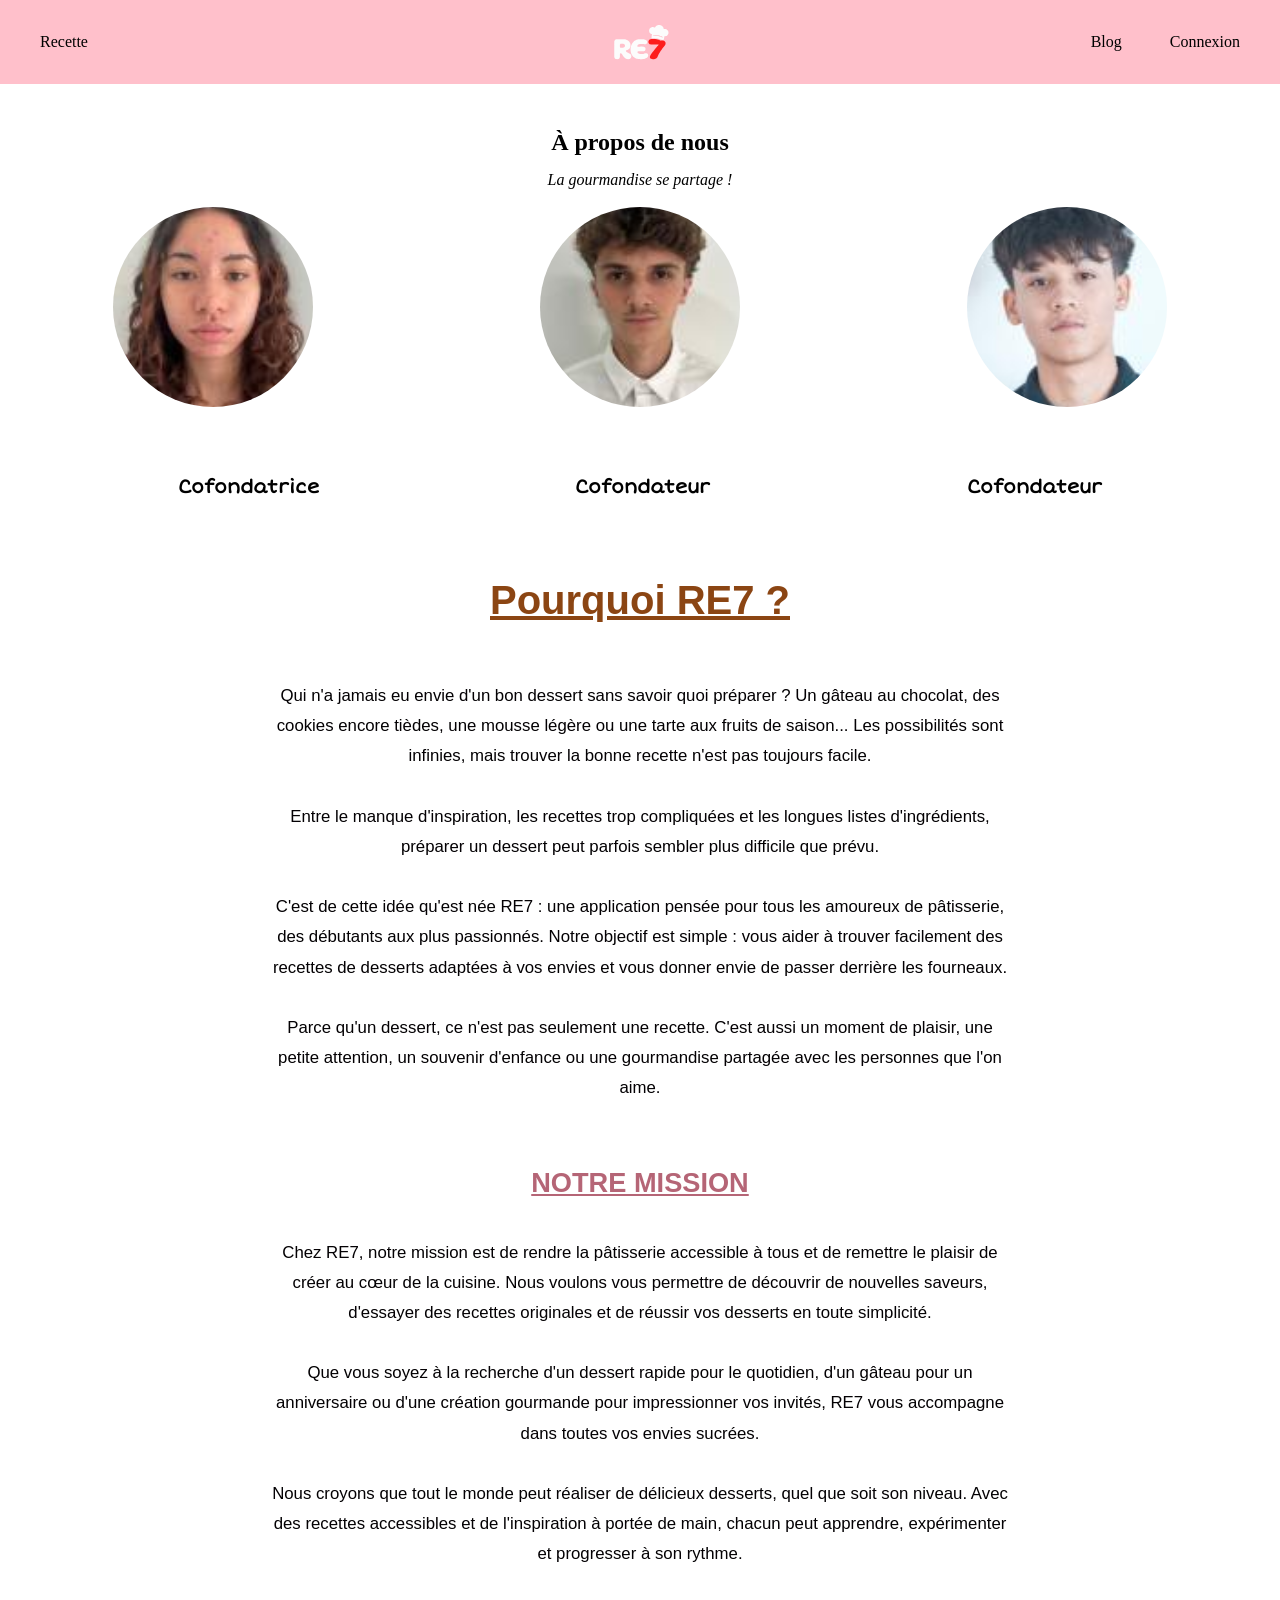
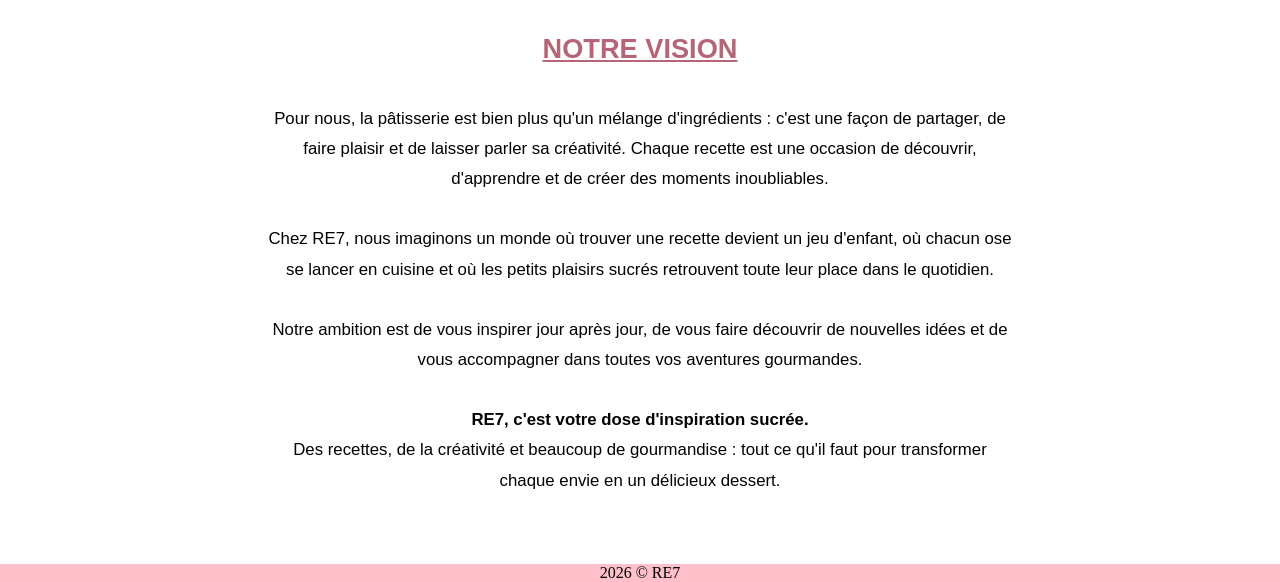
==== apropos.html @ 09f06c48 "bby" ====
<!doctype html>
<html lang="en">
  <head>
    <link rel="stylesheet" href="style.css" />
    <meta charset="UTF-8" />
    <meta name="viewport" content="width=device-width, initial-scale=1.0" />
    <title>Document</title>
  </head>
  <body>
    <header>
      <div class="header_contain">
        <nav class="header_gauche">
          <ul>
            <li><a href="index.html">Recette</a></li>
          </ul>
        </nav>

        <div class="header_image">
          <a href="index.html">
            <img src="assets/Logo_RE7_avec_toque_de_chef.svg" alt="logo re7" />
          </a>
        </div>

        <nav class="header_droite">
          <ul>
            <li><a href="#blog">Blog</a></li>
            <li><a href="#connexion">Connexion</a></li>
          </ul>
        </nav>
      </div>
    </header>
    <div class="padding">
       <h2><h2>À propos de nous</h2></h2>
        <div class="italique">
          <i>La gourmandise se partage !</i>
        </div>
    </div>
    <br />
    <div class="flexbox">
      <figure>
        <img
          src="assets/kenz.jpeg"
          style="
            width: 200px;
            height: 200px;
            border-radius: 50%;
            object-fit: cover;
          "
        />
      </figure>

      <figure>
        <img
          src="assets/Endrit.jpeg"
          style="
            width: 200px;
            height: 200px;
            border-radius: 50%;
            object-fit: cover;
          "
        />
      </figure>

      <figure>
        <img
          src="assets/maghla.jpeg"
          style="
            width: 200px;
            height: 200px;
            border-radius: 50%;
            object-fit: cover;
          "
        />
      </figure>
    </div>
    <div class="txt">
      <figure>
        <h3>Cofondatrice</h3>
      </figure>
      <figure>
        <h3>Cofondateur</h3>
      </figure>
      <figure>
        <h3>Cofondateur</h3>
      </figure>
    </div>
   
  <div class="notebook">

    
    <section class="mission">
          
              <h1><u>Pourquoi RE7 ?</u></h1>
      
          <p>
              Qui n'a jamais eu envie d'un bon dessert sans savoir quoi préparer ?
              Un gâteau au chocolat, des cookies encore tièdes, une mousse légère
              ou une tarte aux fruits de saison... Les possibilités sont infinies,
              mais trouver la bonne recette n'est pas toujours facile.
          </p>

          <p>
              Entre le manque d'inspiration, les recettes trop compliquées et
              les longues listes d'ingrédients, préparer un dessert peut parfois
              sembler plus difficile que prévu.
          </p>

          <p>
              C'est de cette idée qu'est née RE7 : une application pensée pour
              tous les amoureux de pâtisserie, des débutants aux plus passionnés.
              Notre objectif est simple : vous aider à trouver facilement
              des recettes de desserts adaptées à vos envies et vous donner
              envie de passer derrière les fourneaux.
          </p>

          <p>
              Parce qu'un dessert, ce n'est pas seulement une recette.
              C'est aussi un moment de plaisir, une petite attention, un souvenir
              d'enfance ou une gourmandise partagée avec les personnes que l'on aime.
          </p>

          <h2><u>NOTRE MISSION</u></h2>

          <p>
              Chez RE7, notre mission est de rendre la pâtisserie accessible
              à tous et de remettre le plaisir de créer au cœur de la cuisine.
              Nous voulons vous permettre de découvrir de nouvelles saveurs,
              d'essayer des recettes originales et de réussir vos desserts
              en toute simplicité.
          </p>

          <p>
              Que vous soyez à la recherche d'un dessert rapide pour le quotidien,
              d'un gâteau pour un anniversaire ou d'une création gourmande
              pour impressionner vos invités, RE7 vous accompagne dans toutes
              vos envies sucrées.
          </p>

          <p>
              Nous croyons que tout le monde peut réaliser de délicieux desserts,
              quel que soit son niveau. Avec des recettes accessibles et
              de l'inspiration à portée de main, chacun peut apprendre,
              expérimenter et progresser à son rythme.
          </p>

          <h2><u>NOTRE VISION</u></h2>

          <p>
              Pour nous, la pâtisserie est bien plus qu'un mélange d'ingrédients :
              c'est une façon de partager, de faire plaisir et de laisser parler
              sa créativité. Chaque recette est une occasion de découvrir,
              d'apprendre et de créer des moments inoubliables.
          </p>

          <p>
              Chez RE7, nous imaginons un monde où trouver une recette devient
              un jeu d'enfant, où chacun ose se lancer en cuisine et où les
              petits plaisirs sucrés retrouvent toute leur place dans le quotidien.
          </p>

          <p>
              Notre ambition est de vous inspirer jour après jour, de vous faire
              découvrir de nouvelles idées et de vous accompagner dans toutes
              vos aventures gourmandes.
          </p>

          <p>
              <strong>RE7, c'est votre dose d'inspiration sucrée.</strong><br>
              Des recettes, de la créativité et beaucoup de gourmandise :
              tout ce qu'il faut pour transformer chaque envie en un délicieux dessert.
          </p>
      </section>   
  </div>    
  <footer>
    2026 &copy; RE7
  </footer>
  </body>
</html>
---- style.css ----
@import url("https://fonts.googleapis.com/css2?family=Raleway:ital,wght@0,100..900;1,100..900&family=Short+Stack&display=swap");

* {
  margin: 0;
}

body {
  margin: 0;
}

.recette {
  display: flex;
  flex-direction: row;
  justify-content: space-around;
  width: 100%;
}

.recette figure {
  display: flex;
  flex-wrap: wrap;
  flex-direction: column;
}

.presentation_recette {
  width: 50%;
}

.presentation_recette h1,
h3,
p {
  text-align: center;
  padding: 15px 0 15px 0;
}

.presentation_recette figcaption {
  text-align: justify;
  padding: 5px;
}

.affichage_pictogrammes {
  display: flex;
  justify-content: space-around;
  gap: 15px;
  padding: 10px 0 10px 0;
}

.affichage_pictogrammes img {
  width: 100px;
}

.afficher_recette {
  display: flex;
  flex-direction: row;
  align-items: center;
  padding: 15px 0 10px 0;
}

.afficher_recette img {
  width: 50px;
}

.recette figure {
  display: flex;
  flex-wrap: wrap;
}

.image_recette {
  width: 50%;
  background-color: antiquewhite;
}

.image_recette img {
  width: 100%;
  height: auto;
  position: sticky;
  top: 0;
}

header {
  background-color: pink;
  padding: 15px 40px;
  position: sticky;
  top: 0;
}

.header_contain {
  display: grid;
  grid-template-columns: 1fr auto 1fr;
  align-items: center;
  width: 100%;
}

.header_gauche ul {
  justify-content: flex-start;
  padding: 0;
}

.header_droite ul {
  justify-content: flex-end;
  padding: 0;
}

.header_image img {
  height: 50px;
}

nav a {
  text-decoration: none;
  color: inherit;
}

nav a:hover {
  color: rgb(226, 83, 43);
}

nav ul {
  list-style: none;
  display: flex;
  gap: 3rem;
}

footer {
  background-color: pink;
  text-align: center;
  margin-top: 200px;
}

.border {
  border: dashed 1px gray;
  border-collapse: collapse;
}

.fondrose {
  background-color: rgb(255, 173, 173);
}

.gauche {
  display: flex;
  justify-content: flex-start;
}

.container nav {
  display: flex;
  justify-content: flex-end;
}

.image img {
  height: 100px;
}

h1 {
  color: rgb(5, 5, 5);
  box-shadow: 2cm;
}

table {
  border-collapse: collapse;
  border: solid, 2px, black;
  width: 15%;
}

th,
td {
  border: solid, 1px, black;
  background-color: rgba(211, 211, 211, 0);
  padding: 1em;
}

h2 {
  text-align: center;
}

.italique {
  text-align: center;
}

.flexbox {
  display: flex;
  justify-content: space-around;
}

.txt {
  display: flex;
  justify-content: space-around;
  font-family: "Short Stack", sans-serif;
}

.logo {
  height: 5rem;
}

.mission {
    max-width: 750px;
    max-height: 1400px;
    margin: 50px auto;

    font-family: Arial, sans-serif;
    color: #030003;
    line-height: 1.8;
}

.mission h1 {
    font-size: 2.5rem;
    text-align: center;
    margin-bottom: 30px;
    color: #8b4513;
}

.mission h2 {
    font-size: 1.7rem;
    margin-top: 40px;
    margin-bottom: 15px;
    color: #b56576;
}

.mission p {
    font-size: 1.05rem;
}

.padding h2,i {
padding: 15px;

} 

.txt {
  margin: 50px;
}
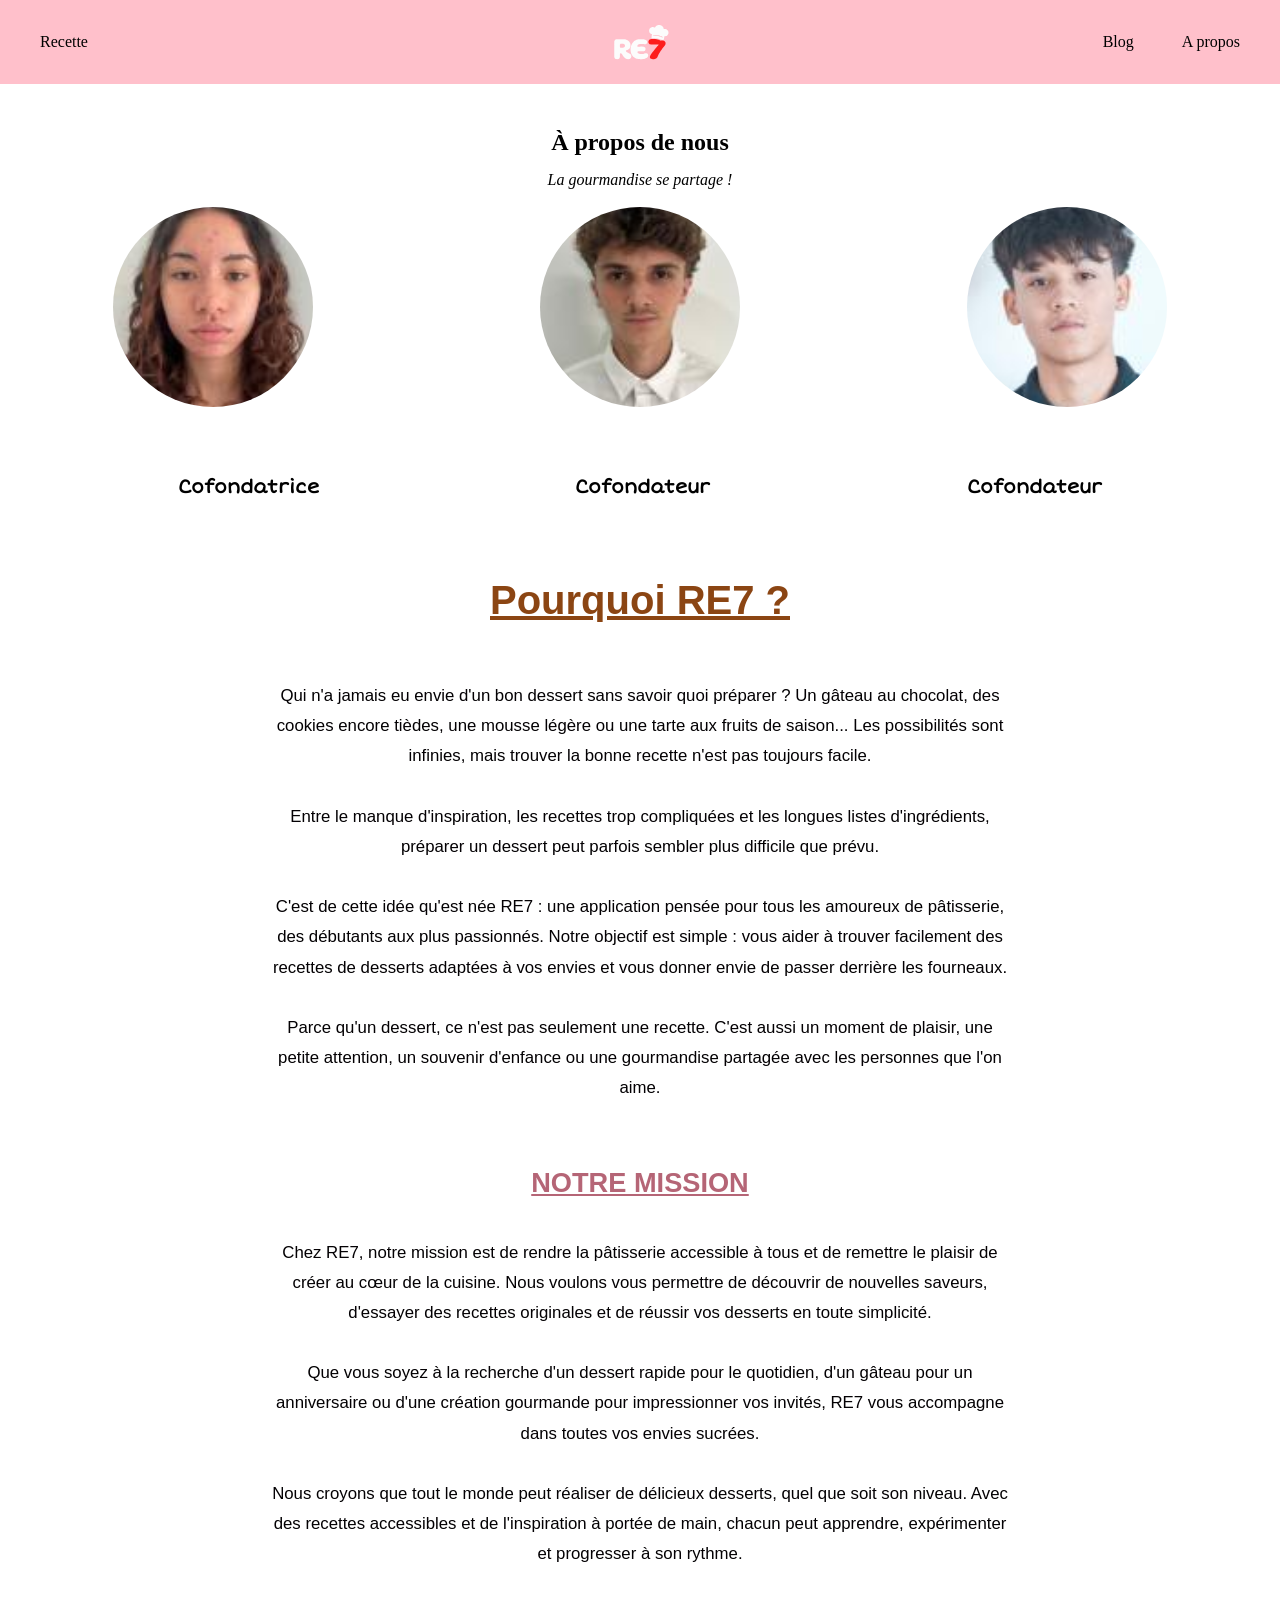
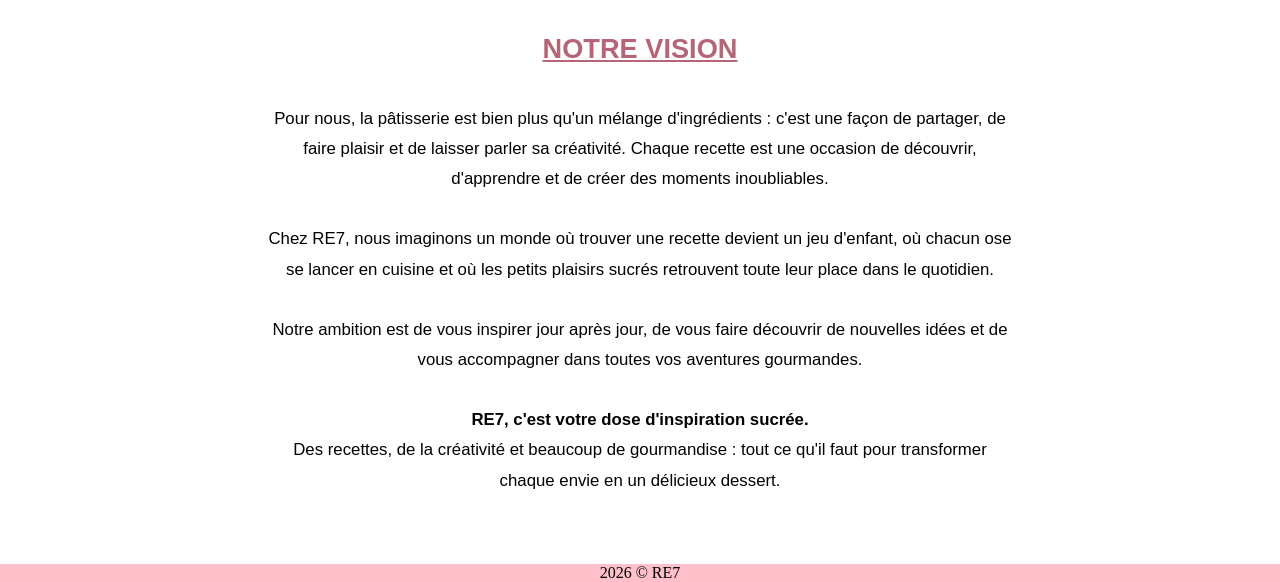
==== commit 3dd6c798: "d" ====
--- a/apropos.html
+++ b/apropos.html
@@ -24,7 +24,7 @@
         <nav class="header_droite">
           <ul>
             <li><a href="#blog">Blog</a></li>
-            <li><a href="#connexion">Connexion</a></li>
+            <li><a href="apropos.html">A propos</a></li>
           </ul>
         </nav>
       </div>
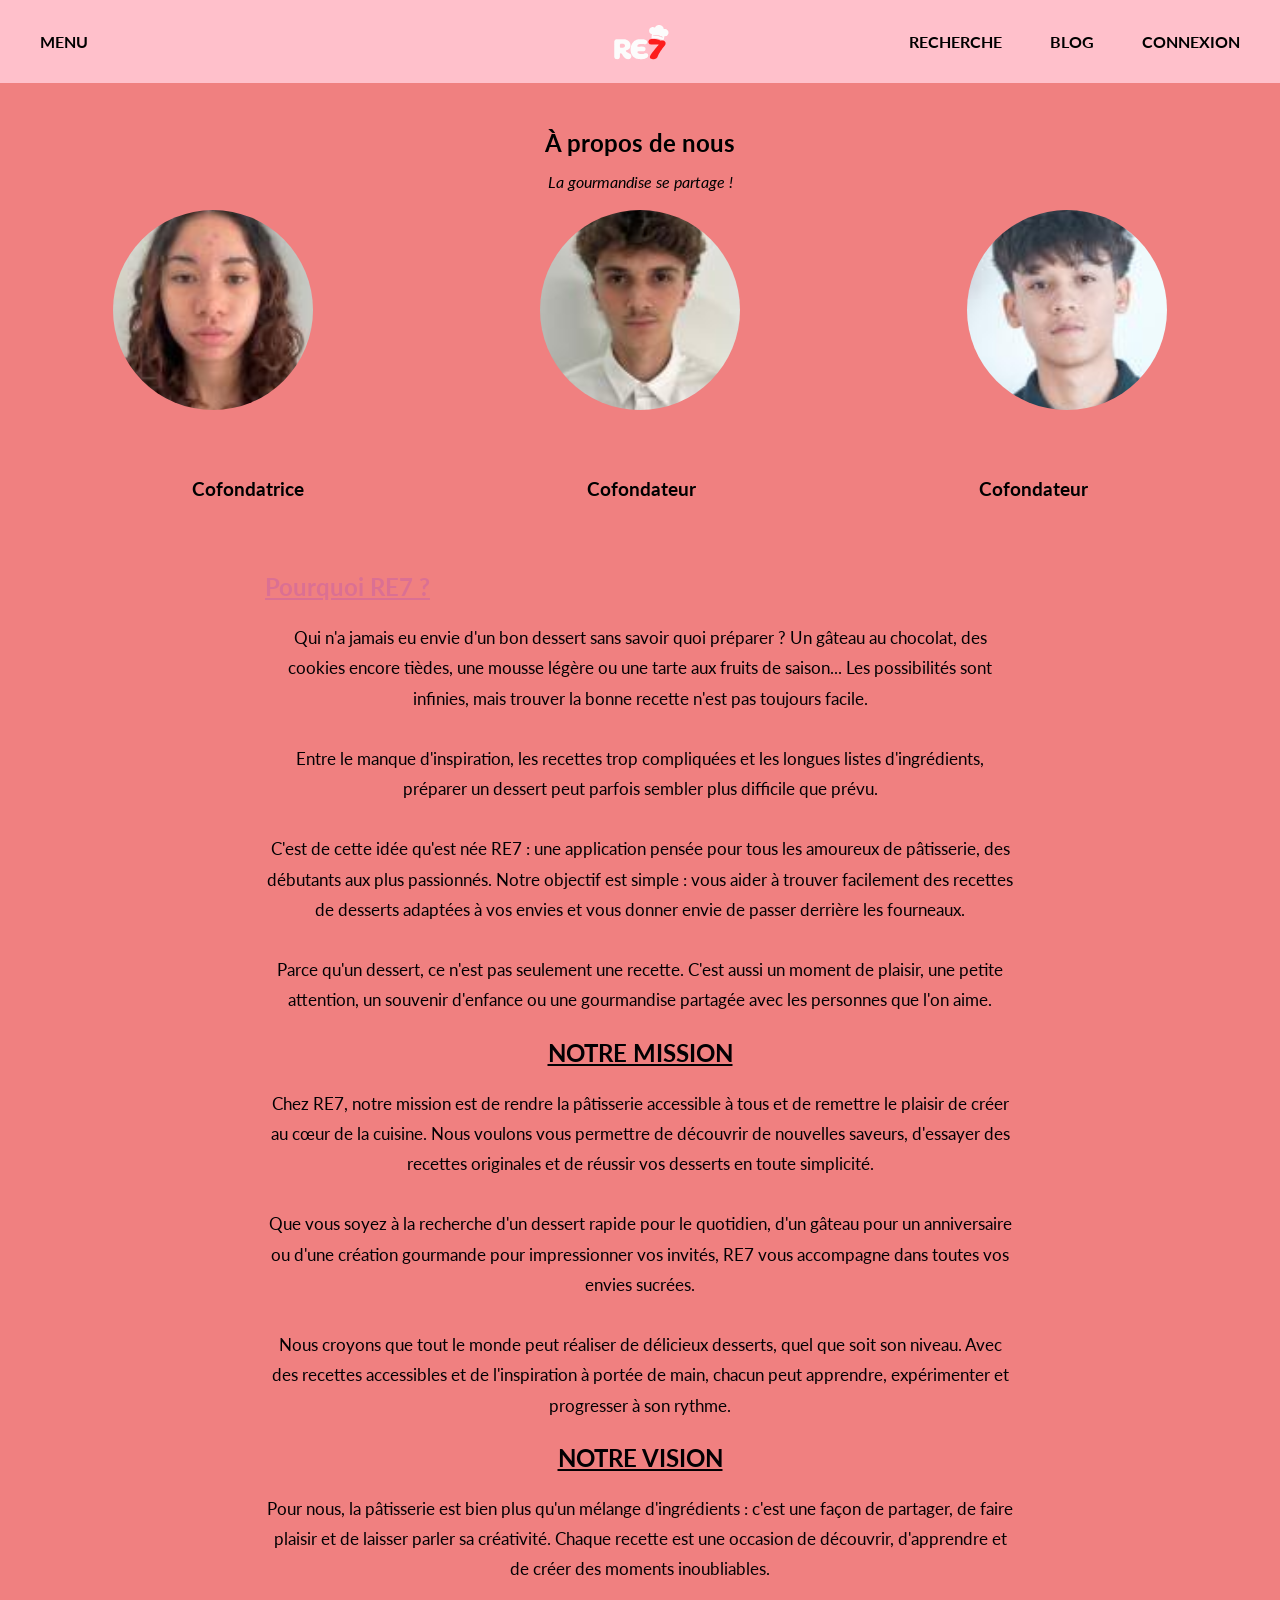
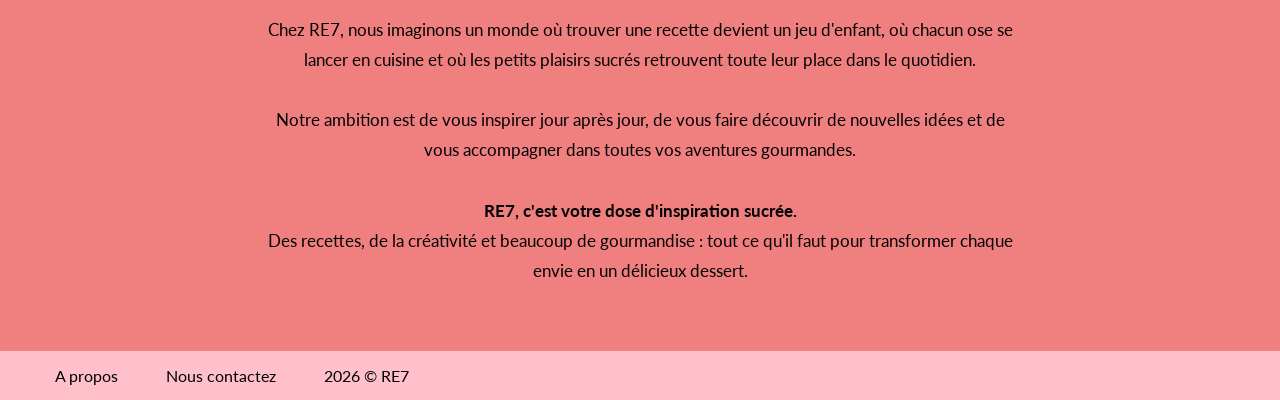
==== commit ae7d9064: "finalisation des fichiers recettes" ====
--- a/apropos.html
+++ b/apropos.html
@@ -11,7 +11,7 @@
       <div class="header_contain">
         <nav class="header_gauche">
           <ul>
-            <li><a href="index.html">Recette</a></li>
+            <li><a href="index.html">MENU</a></li>
           </ul>
         </nav>
 
@@ -23,17 +23,18 @@
 
         <nav class="header_droite">
           <ul>
-            <li><a href="#blog">Blog</a></li>
-            <li><a href="apropos.html">A propos</a></li>
+            <li><a href="#recherche">RECHERCHE</a></li>
+            <li><a href="#blog">BLOG</a></li>
+            <li><a href="apropos.html">CONNEXION</a></li>
           </ul>
         </nav>
       </div>
     </header>
     <div class="padding">
-       <h2><h2>À propos de nous</h2></h2>
-        <div class="italique">
-          <i>La gourmandise se partage !</i>
-        </div>
+      <h2><h2>À propos de nous</h2></h2>
+      <div class="italique">
+        <i>La gourmandise se partage !</i>
+      </div>
     </div>
     <br />
     <div class="flexbox">
@@ -84,95 +85,97 @@
         <h3>Cofondateur</h3>
       </figure>
     </div>
-   
-  <div class="notebook">
 
-    
-    <section class="mission">
-          
-              <h1><u>Pourquoi RE7 ?</u></h1>
-      
-          <p>
-              Qui n'a jamais eu envie d'un bon dessert sans savoir quoi préparer ?
-              Un gâteau au chocolat, des cookies encore tièdes, une mousse légère
-              ou une tarte aux fruits de saison... Les possibilités sont infinies,
-              mais trouver la bonne recette n'est pas toujours facile.
-          </p>
+    <div class="notebook">
+      <section class="mission">
+        <h1><u>Pourquoi RE7 ?</u></h1>
 
-          <p>
-              Entre le manque d'inspiration, les recettes trop compliquées et
-              les longues listes d'ingrédients, préparer un dessert peut parfois
-              sembler plus difficile que prévu.
-          </p>
+        <p>
+          Qui n'a jamais eu envie d'un bon dessert sans savoir quoi préparer ?
+          Un gâteau au chocolat, des cookies encore tièdes, une mousse légère ou
+          une tarte aux fruits de saison... Les possibilités sont infinies, mais
+          trouver la bonne recette n'est pas toujours facile.
+        </p>
 
-          <p>
-              C'est de cette idée qu'est née RE7 : une application pensée pour
-              tous les amoureux de pâtisserie, des débutants aux plus passionnés.
-              Notre objectif est simple : vous aider à trouver facilement
-              des recettes de desserts adaptées à vos envies et vous donner
-              envie de passer derrière les fourneaux.
-          </p>
+        <p>
+          Entre le manque d'inspiration, les recettes trop compliquées et les
+          longues listes d'ingrédients, préparer un dessert peut parfois sembler
+          plus difficile que prévu.
+        </p>
 
-          <p>
-              Parce qu'un dessert, ce n'est pas seulement une recette.
-              C'est aussi un moment de plaisir, une petite attention, un souvenir
-              d'enfance ou une gourmandise partagée avec les personnes que l'on aime.
-          </p>
+        <p>
+          C'est de cette idée qu'est née RE7 : une application pensée pour tous
+          les amoureux de pâtisserie, des débutants aux plus passionnés. Notre
+          objectif est simple : vous aider à trouver facilement des recettes de
+          desserts adaptées à vos envies et vous donner envie de passer derrière
+          les fourneaux.
+        </p>
 
-          <h2><u>NOTRE MISSION</u></h2>
+        <p>
+          Parce qu'un dessert, ce n'est pas seulement une recette. C'est aussi
+          un moment de plaisir, une petite attention, un souvenir d'enfance ou
+          une gourmandise partagée avec les personnes que l'on aime.
+        </p>
 
-          <p>
-              Chez RE7, notre mission est de rendre la pâtisserie accessible
-              à tous et de remettre le plaisir de créer au cœur de la cuisine.
-              Nous voulons vous permettre de découvrir de nouvelles saveurs,
-              d'essayer des recettes originales et de réussir vos desserts
-              en toute simplicité.
-          </p>
+        <h2><u>NOTRE MISSION</u></h2>
 
-          <p>
-              Que vous soyez à la recherche d'un dessert rapide pour le quotidien,
-              d'un gâteau pour un anniversaire ou d'une création gourmande
-              pour impressionner vos invités, RE7 vous accompagne dans toutes
-              vos envies sucrées.
-          </p>
+        <p>
+          Chez RE7, notre mission est de rendre la pâtisserie accessible à tous
+          et de remettre le plaisir de créer au cœur de la cuisine. Nous voulons
+          vous permettre de découvrir de nouvelles saveurs, d'essayer des
+          recettes originales et de réussir vos desserts en toute simplicité.
+        </p>
 
-          <p>
-              Nous croyons que tout le monde peut réaliser de délicieux desserts,
-              quel que soit son niveau. Avec des recettes accessibles et
-              de l'inspiration à portée de main, chacun peut apprendre,
-              expérimenter et progresser à son rythme.
-          </p>
+        <p>
+          Que vous soyez à la recherche d'un dessert rapide pour le quotidien,
+          d'un gâteau pour un anniversaire ou d'une création gourmande pour
+          impressionner vos invités, RE7 vous accompagne dans toutes vos envies
+          sucrées.
+        </p>
 
-          <h2><u>NOTRE VISION</u></h2>
+        <p>
+          Nous croyons que tout le monde peut réaliser de délicieux desserts,
+          quel que soit son niveau. Avec des recettes accessibles et de
+          l'inspiration à portée de main, chacun peut apprendre, expérimenter et
+          progresser à son rythme.
+        </p>
 
-          <p>
-              Pour nous, la pâtisserie est bien plus qu'un mélange d'ingrédients :
-              c'est une façon de partager, de faire plaisir et de laisser parler
-              sa créativité. Chaque recette est une occasion de découvrir,
-              d'apprendre et de créer des moments inoubliables.
-          </p>
+        <h2><u>NOTRE VISION</u></h2>
 
-          <p>
-              Chez RE7, nous imaginons un monde où trouver une recette devient
-              un jeu d'enfant, où chacun ose se lancer en cuisine et où les
-              petits plaisirs sucrés retrouvent toute leur place dans le quotidien.
-          </p>
+        <p>
+          Pour nous, la pâtisserie est bien plus qu'un mélange d'ingrédients :
+          c'est une façon de partager, de faire plaisir et de laisser parler sa
+          créativité. Chaque recette est une occasion de découvrir, d'apprendre
+          et de créer des moments inoubliables.
+        </p>
 
-          <p>
-              Notre ambition est de vous inspirer jour après jour, de vous faire
-              découvrir de nouvelles idées et de vous accompagner dans toutes
-              vos aventures gourmandes.
-          </p>
+        <p>
+          Chez RE7, nous imaginons un monde où trouver une recette devient un
+          jeu d'enfant, où chacun ose se lancer en cuisine et où les petits
+          plaisirs sucrés retrouvent toute leur place dans le quotidien.
+        </p>
 
-          <p>
-              <strong>RE7, c'est votre dose d'inspiration sucrée.</strong><br>
-              Des recettes, de la créativité et beaucoup de gourmandise :
-              tout ce qu'il faut pour transformer chaque envie en un délicieux dessert.
-          </p>
-      </section>   
-  </div>    
-  <footer>
-    2026 &copy; RE7
-  </footer>
+        <p>
+          Notre ambition est de vous inspirer jour après jour, de vous faire
+          découvrir de nouvelles idées et de vous accompagner dans toutes vos
+          aventures gourmandes.
+        </p>
+
+        <p>
+          <strong>RE7, c'est votre dose d'inspiration sucrée.</strong><br />
+          Des recettes, de la créativité et beaucoup de gourmandise : tout ce
+          qu'il faut pour transformer chaque envie en un délicieux dessert.
+        </p>
+      </section>
+    </div>
+    <footer>
+      <nav>
+        <ul>
+          <li><a href="apropos.html" target="_blank">A propos</a></li>
+          <li><a href="contacts.html" target="_blank">Nous contactez</a></li>
+          <li>2026 &copy; RE7</li>
+        </ul>
+      </nav>
+    </footer>
   </body>
 </html>
--- a/style.css
+++ b/style.css
@@ -1,11 +1,13 @@
 @import url("https://fonts.googleapis.com/css2?family=Raleway:ital,wght@0,100..900;1,100..900&family=Short+Stack&display=swap");
-
+@import url("https://fonts.googleapis.com/css2?family=Lato:ital,wght@0,100;0,300;0,400;0,700;0,900;1,100;1,300;1,400;1,700;1,900&family=Raleway:ital,wght@0,100..900;1,100..900&display=swap");
 * {
+  font-family: "Lato";
   margin: 0;
 }
 
 body {
   margin: 0;
+  background-color: lightcoral;
 }
 
 .recette {
@@ -23,6 +25,12 @@
 
 .presentation_recette {
   width: 50%;
+}
+
+.presentation_recette h1 {
+  color: rgb(214, 6, 75);
+  text-shadow: 2px 2px 2px rgba(0, 0, 0, 0.2);
+  font-weight: bold;
 }
 
 .presentation_recette h1,
@@ -76,10 +84,16 @@
   top: 0;
 }
 
+.ingredients {
+  overflow: auto;
+  justify-content: center; 
+}
+
 header {
-  background-color: pink;
+  background-color: pink; 
   padding: 15px 40px;
   position: sticky;
+  z-index: 1000;
   top: 0;
 }
 
@@ -91,11 +105,13 @@
 }
 
 .header_gauche ul {
+  font-weight: bolder;
   justify-content: flex-start;
   padding: 0;
 }
 
 .header_droite ul {
+  font-weight: bold;
   justify-content: flex-end;
   padding: 0;
 }
@@ -120,9 +136,11 @@
 }
 
 footer {
+  display: flex;
   background-color: pink;
   text-align: center;
-  margin-top: 200px;
+  margin-top: 50px;
+  padding: 15px 15px 15px 15px;
 }
 
 .border {
@@ -134,22 +152,32 @@
   background-color: rgb(255, 173, 173);
 }
 
-.gauche {
-  display: flex;
-  justify-content: flex-start;
-}
-
 .container nav {
   display: flex;
+
   justify-content: flex-end;
 }
 
+.image {
+  padding: 1rem;
+  display: flex;
+  overflow: scroll;
+}
+
 .image img {
-  height: 100px;
+  transition: transform 0.5s ease;
+  border-radius: 15px;
+  height: 500px;
+  margin-right: 10px;
+  flex: 0 0 auto;
+}
+
+.image img:hover {
+  transform: scale(1.02);
 }
 
 h1 {
-  color: rgb(5, 5, 5);
+  color: palevioletred;
   box-shadow: 2cm;
 }
 
@@ -166,10 +194,29 @@
   padding: 1em;
 }
 
+.banner {
+  height: 200px;
+  background-image: url("assets/Table\ gourmande\ autour\ d’une\ planche\ en\ bois.png");
+  background-repeat: no-repeat;
+  background-position: center;
+  background-size: cover;
+  position: sticky;
+  top: 0;
+  box-shadow: 0 4px 10px rgb(0, 0, 0, 0.5);
+  display: flex;
+  justify-content: center;
+}
+
 h2 {
   text-align: center;
 }
 
+.logo {
+  display: flex;
+  align-items: center;
+  flex-direction: column;
+}
+
 .italique {
   text-align: center;
 }
@@ -185,43 +232,98 @@
   font-family: "Short Stack", sans-serif;
 }
 
-.logo {
-  height: 5rem;
-}
-
+.containerk {
+  justify-content: flex-end;
+  padding: 15px;
+  position: sticky;
+  top: 0;
+}
+.accueil {
+  width: 100%;
+  position: relative;
+  margin: 0;
+  padding: 0;
+  overflow: hidden;
+  /* background-image: none;
+  background-size: cover;
+  background-position: center;
+  display: flex;
+  padding: auto;
+  height: 80vh;
+  width: 100%;
+  overflow: hidden; */
+}
+
+.accueil h1 {
+  font-size: 50px;
+  z-index: 1;
+  position: absolute;
+  top: 50%;
+  left: 5%;
+}
+
+.accueil img {
+  filter: brightness(0.67);
+  width: 100%;
+  height: 85vh;
+  object-fit: cover;
+  display: block;
+  object-position: center;
+}
 .mission {
-    max-width: 750px;
-    max-height: 1400px;
-    margin: 50px auto;
-
-    font-family: Arial, sans-serif;
-    color: #030003;
-    line-height: 1.8;
-}
-
-.mission h1 {
-    font-size: 2.5rem;
-    text-align: center;
-    margin-bottom: 30px;
-    color: #8b4513;
-}
-
-.mission h2 {
-    font-size: 1.7rem;
-    margin-top: 40px;
-    margin-bottom: 15px;
-    color: #b56576;
+  max-width: 750px;
+  max-height: 1400px;
+  margin: 50px auto;
+
+  font-family: Arial, sans-serif;
+  color: #030003;
+  line-height: 1.8;
+}
+
+.nom {
+  display: flex;
+}
+
+.logo img {
+  width: 100px;
+  height: auto;
+  display: block;
+  margin: 0 auto;
+}
+html,
+body {
+  margin: 0;
+  padding: 0;
+  width: 100%;
+}
+
+.texte {
+  color: palevioletred;
+  font-size: 30px;
+  z-index: 1;
+  text-shadow: 2px 2px 2px rgba(0, 0, 0, 0.9);
+  position: absolute;
+  top: 60%;
+  left: 5%;
+}
+
+.accueil a:hover {
+  color: rgb(226, 83, 43);
 }
 
 .mission p {
-    font-size: 1.05rem;
-}
-
-.padding h2,i {
-padding: 15px;
-
-} 
+  font-size: 1.05rem;
+}
+
+.padding h2,
+i {
+  padding: 15px;
+}
 
 .txt {
   margin: 50px;
-}+}
+
+.bisous {
+  padding: 30px 30px 30px 30px;
+}
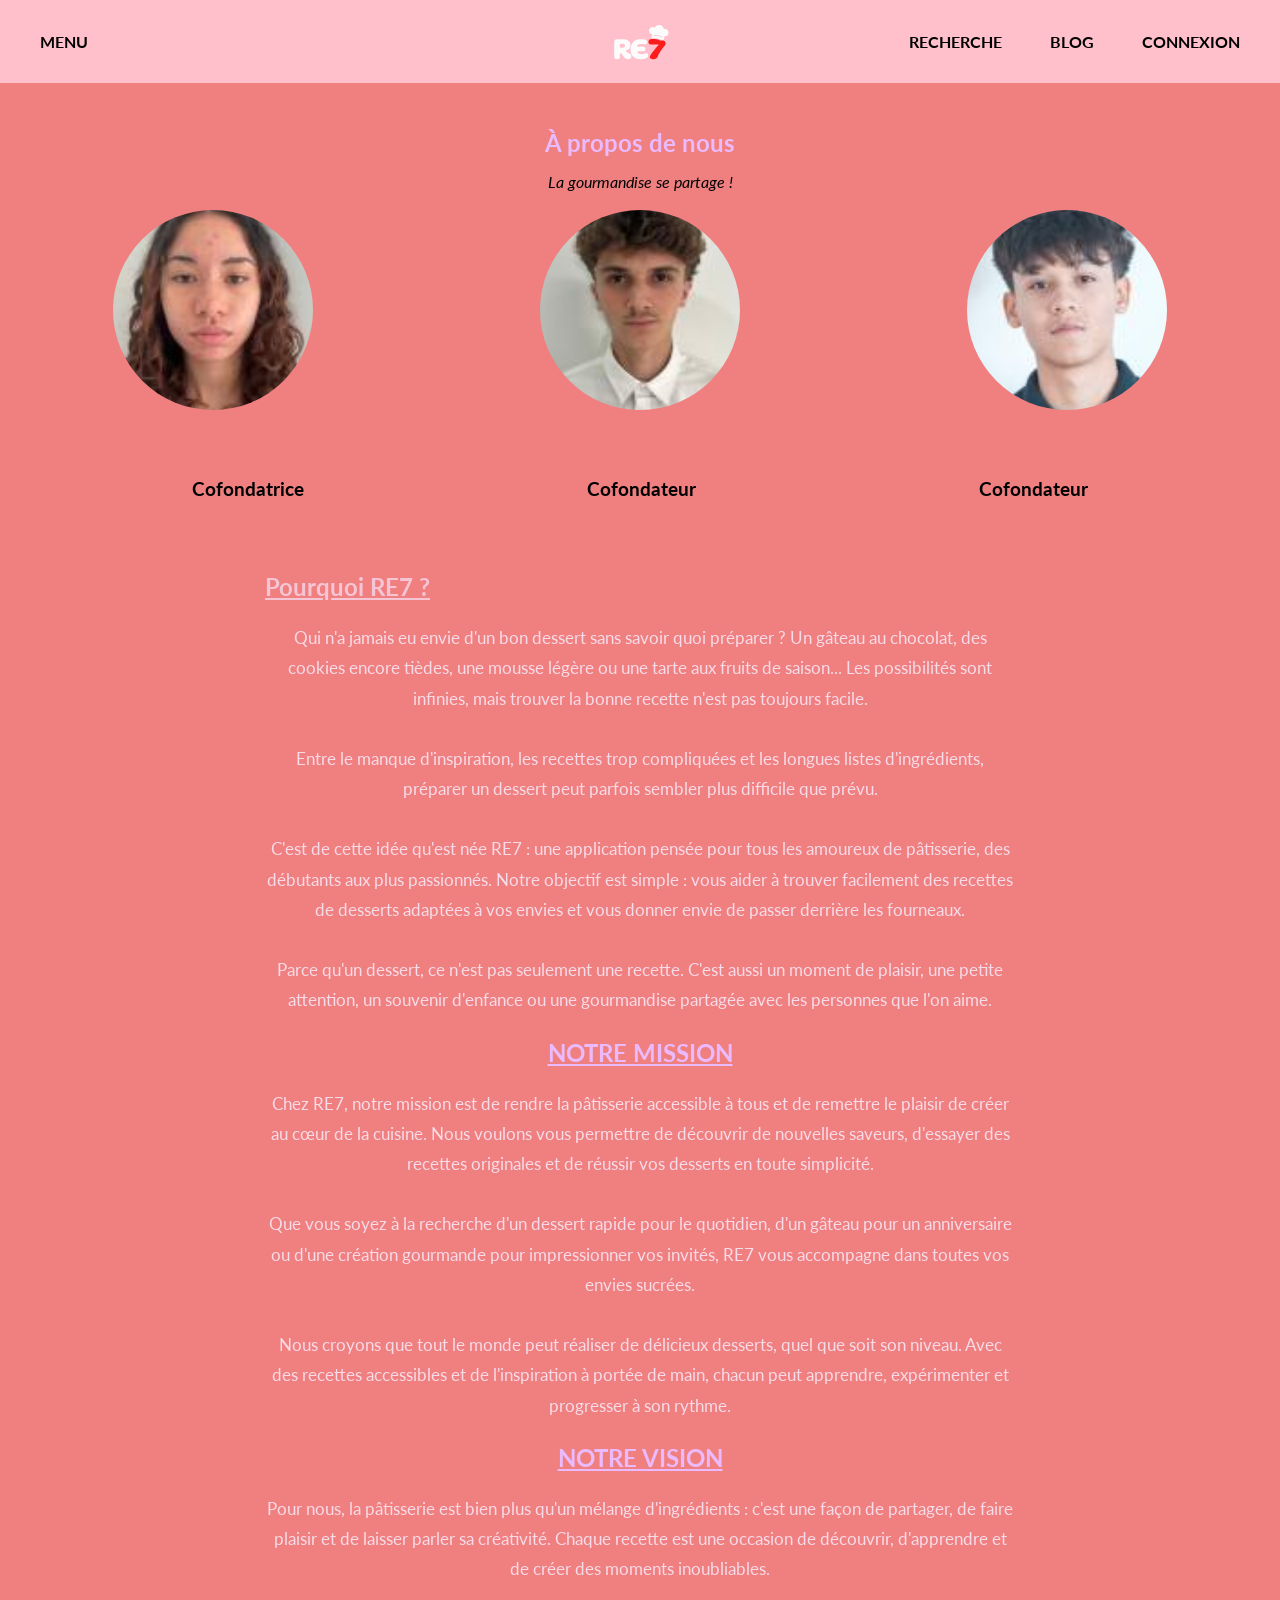
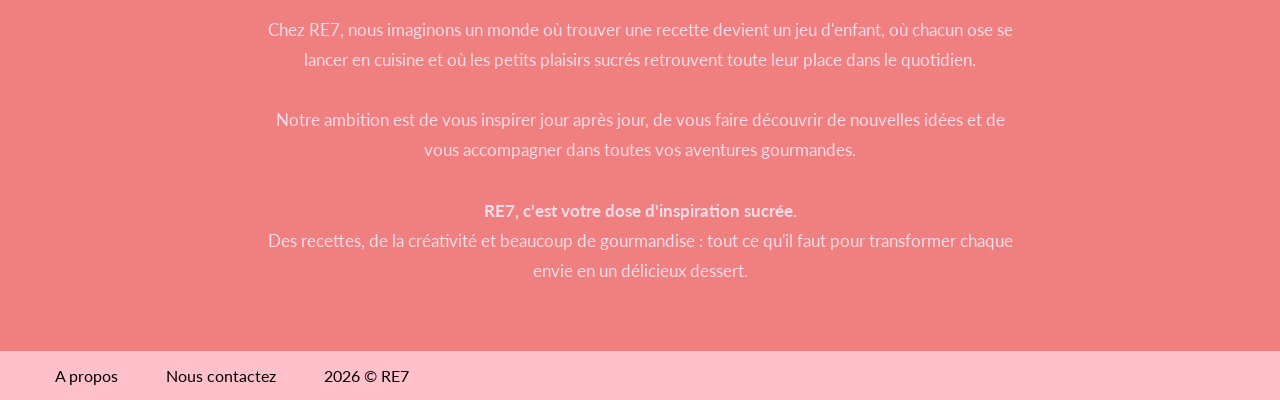
==== commit 7bf7d2cb: "o" ====
--- a/apropos.html
+++ b/apropos.html
@@ -90,6 +90,7 @@
       <section class="mission">
         <h1><u>Pourquoi RE7 ?</u></h1>
 
+          <div class="colortxt">
         <p>
           Qui n'a jamais eu envie d'un bon dessert sans savoir quoi préparer ?
           Un gâteau au chocolat, des cookies encore tièdes, une mousse légère ou
@@ -166,13 +167,14 @@
           Des recettes, de la créativité et beaucoup de gourmandise : tout ce
           qu'il faut pour transformer chaque envie en un délicieux dessert.
         </p>
+        </div>
       </section>
     </div>
     <footer>
       <nav>
         <ul>
           <li><a href="apropos.html" target="_blank">A propos</a></li>
-          <li><a href="contacts.html" target="_blank">Nous contactez</a></li>
+          <li><a href="#contact">Nous contactez</a></li>
           <li>2026 &copy; RE7</li>
         </ul>
       </nav>
--- a/style.css
+++ b/style.css
@@ -86,11 +86,11 @@
 
 .ingredients {
   overflow: auto;
-  justify-content: center; 
+  justify-content: center;
 }
 
 header {
-  background-color: pink; 
+  background-color: pink;
   padding: 15px 40px;
   position: sticky;
   z-index: 1000;
@@ -177,7 +177,7 @@
 }
 
 h1 {
-  color: palevioletred;
+  color: rgb(245, 196, 213);
   box-shadow: 2cm;
 }
 
@@ -193,7 +193,7 @@
   background-color: rgba(211, 211, 211, 0);
   padding: 1em;
 }
-
+  
 .banner {
   height: 200px;
   background-image: url("assets/Table\ gourmande\ autour\ d’une\ planche\ en\ bois.png");
@@ -209,6 +209,7 @@
 
 h2 {
   text-align: center;
+  color: rgb(234, 186, 252);
 }
 
 .logo {
@@ -311,7 +312,7 @@
   color: rgb(226, 83, 43);
 }
 
-.mission p {
+.mission p{
   font-size: 1.05rem;
 }
 
@@ -327,3 +328,8 @@
 .bisous {
   padding: 30px 30px 30px 30px;
 }
+
+.colortxt {
+  color: rgb(247, 219, 232);
+  text-decoration: ;
+}
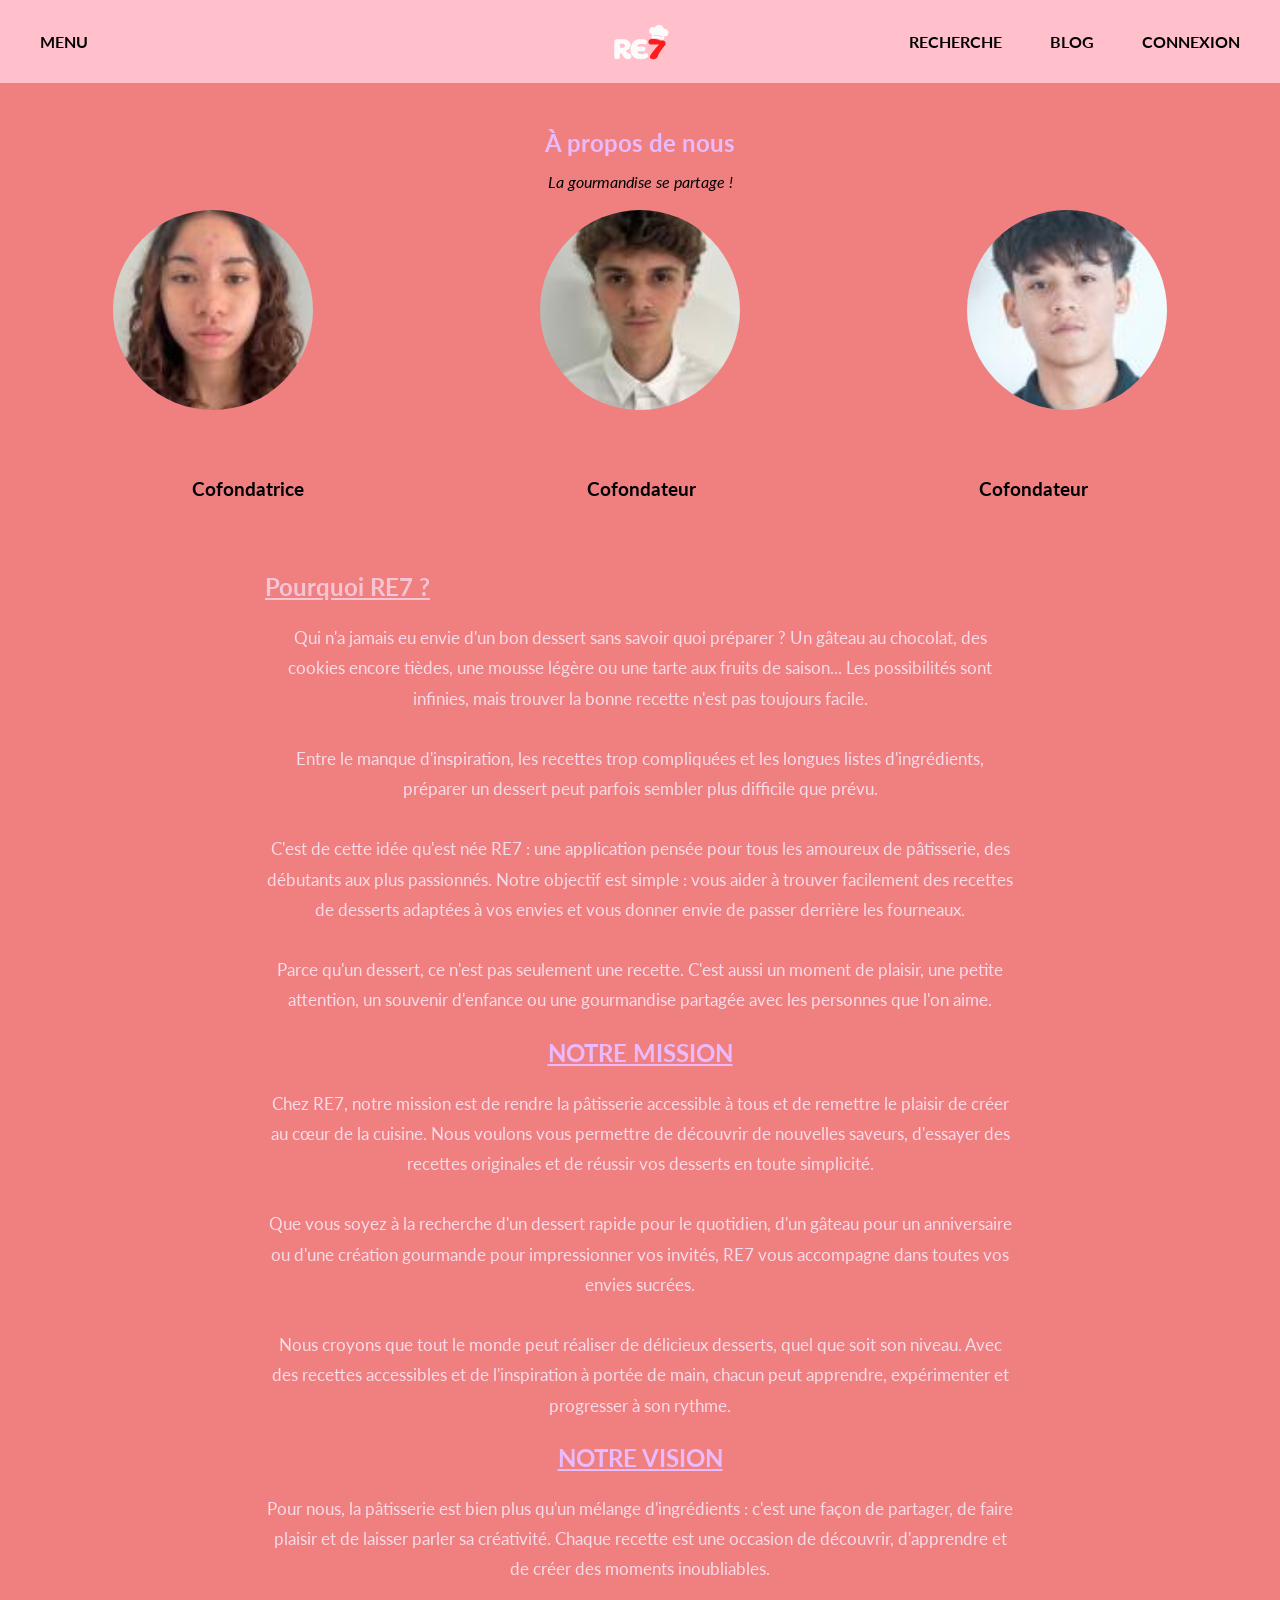
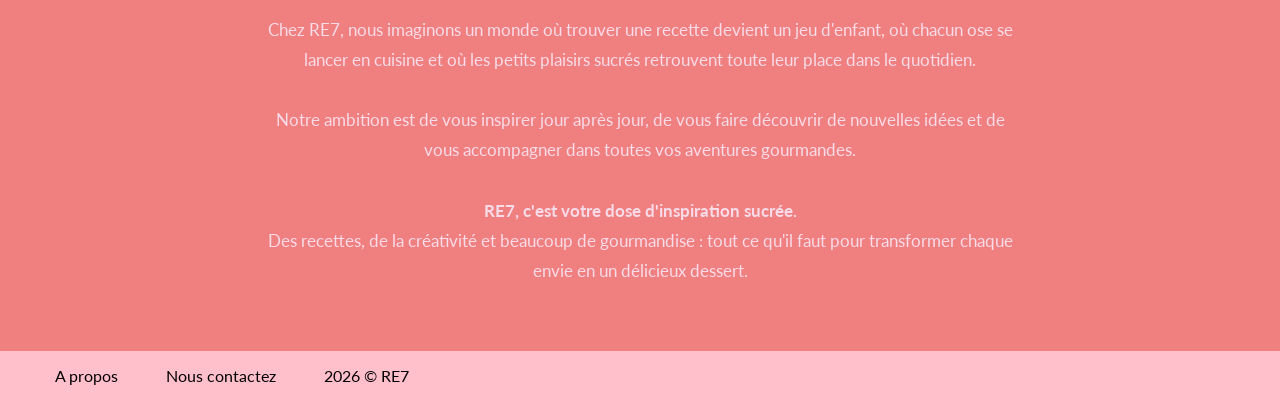
==== commit 0d668a96: "correction nom d'asset et suppression d'asset inutile" ====
--- a/apropos.html
+++ b/apropos.html
@@ -40,7 +40,7 @@
     <div class="flexbox">
       <figure>
         <img
-          src="assets/kenz.jpeg"
+          src="assets/kenza.jpeg"
           style="
             width: 200px;
             height: 200px;
@@ -64,7 +64,7 @@
 
       <figure>
         <img
-          src="assets/maghla.jpeg"
+          src="assets/mathias.jpeg"
           style="
             width: 200px;
             height: 200px;
--- a/style.css
+++ b/style.css
@@ -25,12 +25,6 @@
 
 .presentation_recette {
   width: 50%;
-}
-
-.presentation_recette h1 {
-  color: rgb(214, 6, 75);
-  text-shadow: 2px 2px 2px rgba(0, 0, 0, 0.2);
-  font-weight: bold;
 }
 
 .presentation_recette h1,
@@ -133,6 +127,7 @@
   list-style: none;
   display: flex;
   gap: 3rem;
+  color: #030003;
 }
 
 footer {
@@ -141,6 +136,7 @@
   text-align: center;
   margin-top: 50px;
   padding: 15px 15px 15px 15px;
+  color: #030003;
 }
 
 .border {
@@ -212,6 +208,11 @@
   color: rgb(234, 186, 252);
 }
 
+.padding h2,
+i {
+  padding: 15px;
+}
+
 .logo {
   display: flex;
   align-items: center;
@@ -310,26 +311,36 @@
 
 .accueil a:hover {
   color: rgb(226, 83, 43);
-}
+} 
 
 .mission p{
   font-size: 1.05rem;
 }
 
-.padding h2,
-i {
-  padding: 15px;
-}
-
 .txt {
   margin: 50px;
 }
 
-.bisous {
+.titre2 {
   padding: 30px 30px 30px 30px;
+  color: rgb(0, 0, 0);
+  text-shadow: 2px 2px 2px rgba(0, 0, 0, 0.2);
+  font-weight: bold;
 }
 
 .colortxt {
   color: rgb(247, 219, 232);
-  text-decoration: ;
-}
+}
+.carousel-item img {
+  width: 100%;
+  aspect-ratio: 1 / 1;
+  object-fit: cover;
+  transition: transform 0.5s ease;
+}
+
+.carousel-item img:hover {
+  transform: scale(1.02);
+}
+
+@media (width < 510px) {
+}
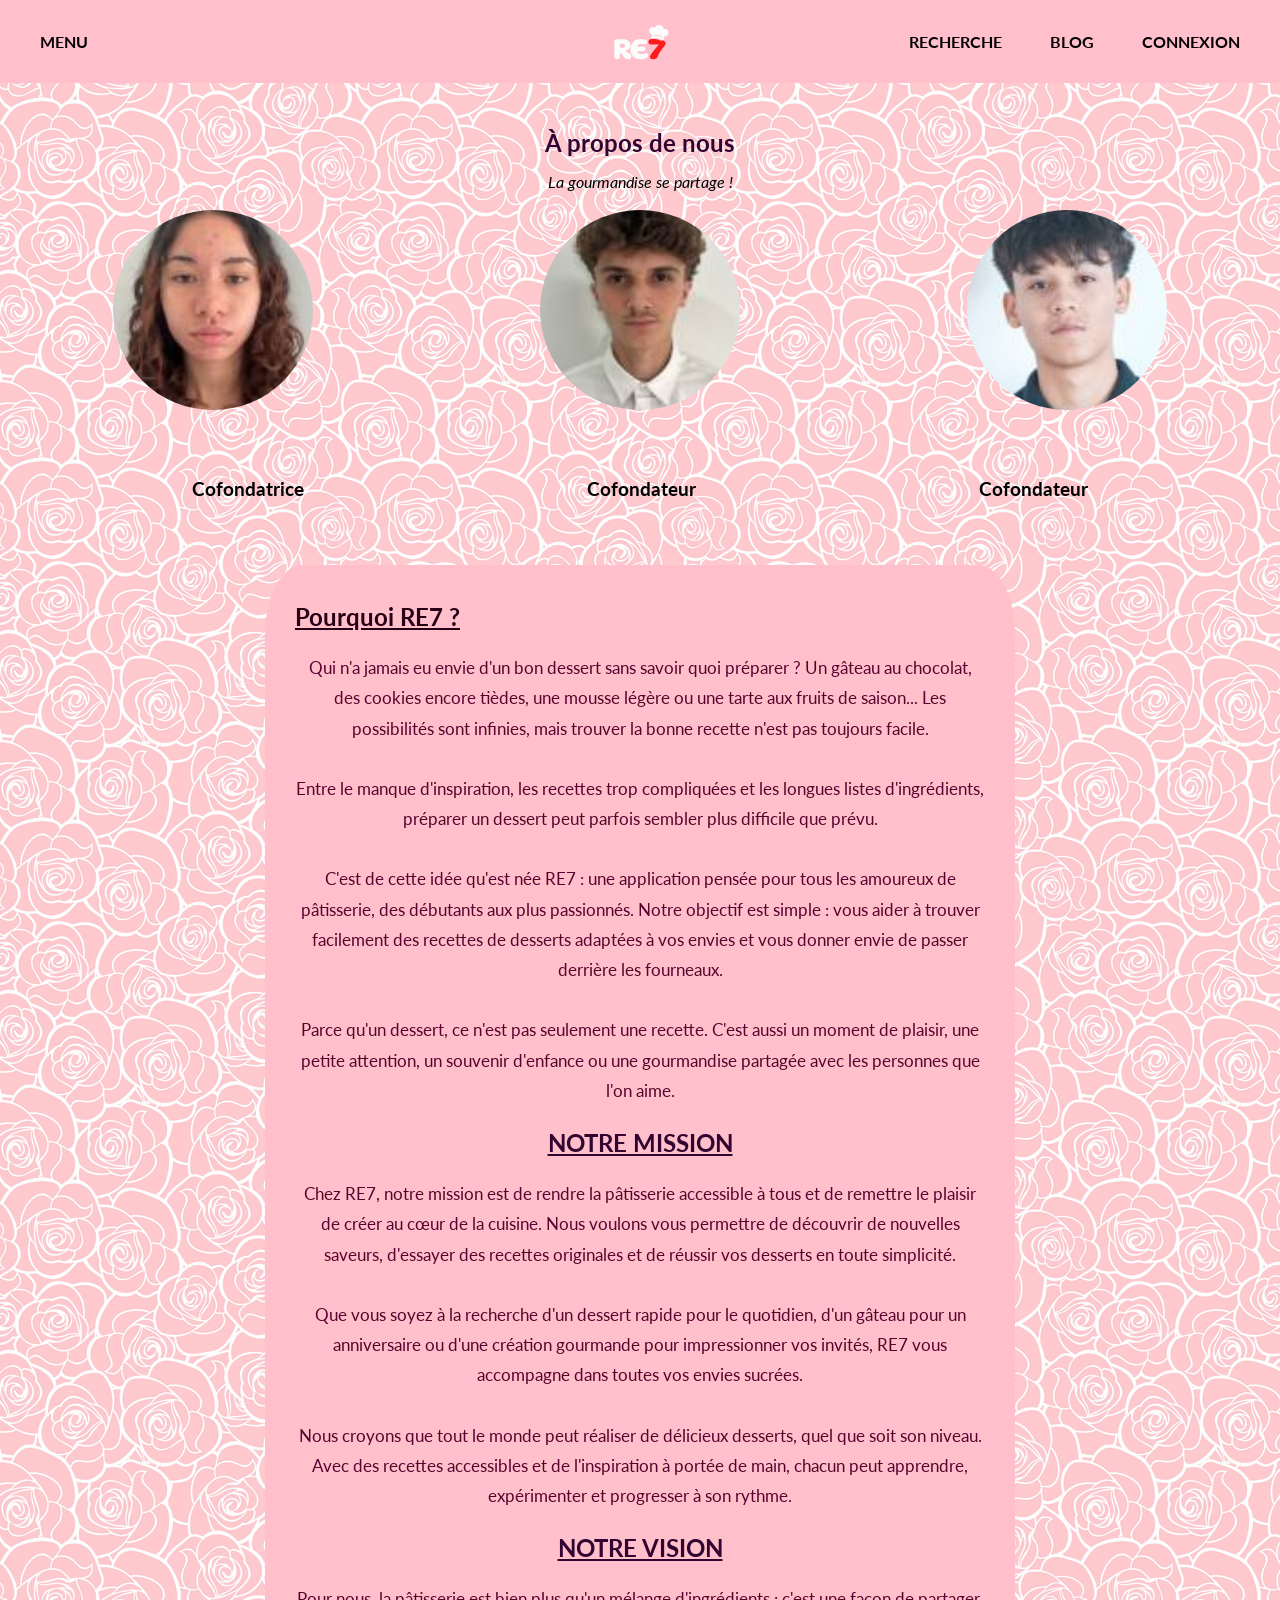
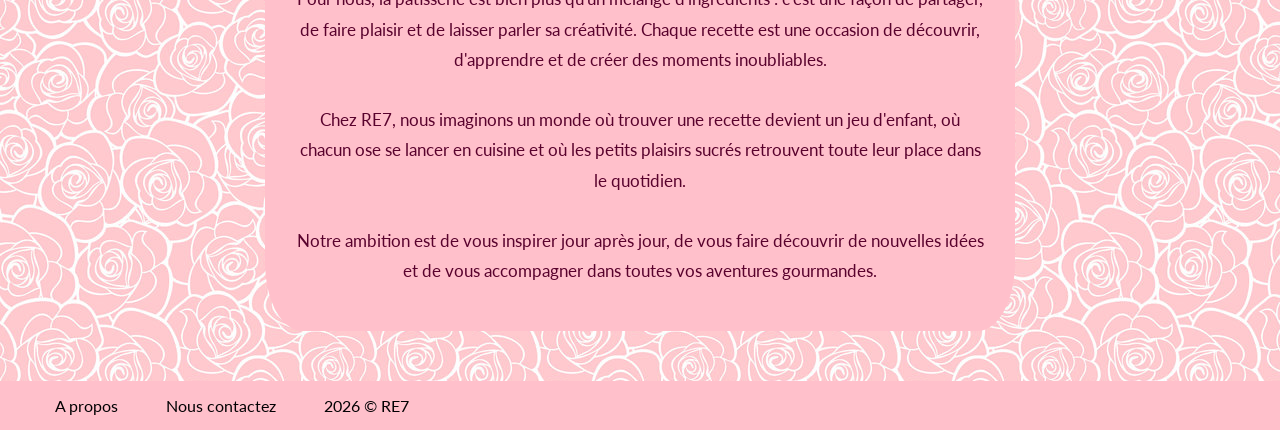
==== commit 83ecda4d: "dernier commit" ====
--- a/apropos.html
+++ b/apropos.html
@@ -7,177 +7,174 @@
     <title>Document</title>
   </head>
   <body>
-    <header>
-      <div class="header_contain">
-        <nav class="header_gauche">
+    <div class ="colone">
+      <header>
+        <div class="header_contain">
+          <nav class="header_gauche">
+            <ul>
+              <li><a href="index.html">MENU</a></li>
+            </ul>
+          </nav>
+
+          <div class="header_image">
+            <a href="index.html">
+              <img src="assets/Logo_RE7_avec_toque_de_chef.svg" alt="logo re7" />
+            </a>
+          </div>
+
+          <nav class="header_droite">
+            <ul>
+              <li><a href="#recherche">RECHERCHE</a></li>
+              <li><a href="#blog">BLOG</a></li>
+              <li><a href="apropos.html">CONNEXION</a></li>
+            </ul>
+          </nav>
+        </div>
+      </header>
+      <div class="padding">
+        <h2><h2>À propos de nous</h2></h2>
+        <div class="italique">
+          <i>La gourmandise se partage !</i>
+        </div>
+      </div>
+      <br />
+      <div class="flexbox">
+        <figure>
+          <img
+            src="assets/kenz.jpeg"
+            style="
+              width: 200px;
+              height: 200px;
+              border-radius: 50%;
+              object-fit: cover;
+            "
+          />
+        </figure>
+
+        <figure>
+          <img
+            src="assets/Endrit.jpeg"
+            style="
+              width: 200px;
+              height: 200px;
+              border-radius: 50%;
+              object-fit: cover;
+            "
+          />
+        </figure>
+
+        <figure>
+          <img
+            src="assets/maghla.jpeg"
+            style="
+              width: 200px;
+              height: 200px;
+              border-radius: 50%;
+              object-fit: cover;
+            "
+          />
+        </figure>
+      </div>
+      <div class="txt">
+        <figure>
+          <h3>Cofondatrice</h3>
+        </figure>
+        <figure>
+          <h3>Cofondateur</h3>
+        </figure>
+        <figure>
+          <h3>Cofondateur</h3>
+        </figure>
+      </div>
+    
+      <div class="notebook">
+        <section class="mission">
+
+            <div class="gentxt">
+              <h1><u>Pourquoi RE7 ?</u></h1>
+          <p>
+            Qui n'a jamais eu envie d'un bon dessert sans savoir quoi préparer ?
+            Un gâteau au chocolat, des cookies encore tièdes, une mousse légère ou
+            une tarte aux fruits de saison... Les possibilités sont infinies, mais
+            trouver la bonne recette n'est pas toujours facile.
+          </p>
+
+          <p>
+            Entre le manque d'inspiration, les recettes trop compliquées et les
+            longues listes d'ingrédients, préparer un dessert peut parfois sembler
+            plus difficile que prévu.
+          </p>
+
+          <p>
+            C'est de cette idée qu'est née RE7 : une application pensée pour tous
+            les amoureux de pâtisserie, des débutants aux plus passionnés. Notre
+            objectif est simple : vous aider à trouver facilement des recettes de
+            desserts adaptées à vos envies et vous donner envie de passer derrière
+            les fourneaux.
+          </p>
+
+          <p>
+            Parce qu'un dessert, ce n'est pas seulement une recette. C'est aussi
+            un moment de plaisir, une petite attention, un souvenir d'enfance ou
+            une gourmandise partagée avec les personnes que l'on aime.
+          </p>
+
+          <h2><u>NOTRE MISSION</u></h2>
+
+          <p>
+            Chez RE7, notre mission est de rendre la pâtisserie accessible à tous
+            et de remettre le plaisir de créer au cœur de la cuisine. Nous voulons
+            vous permettre de découvrir de nouvelles saveurs, d'essayer des
+            recettes originales et de réussir vos desserts en toute simplicité.
+          </p>
+
+          <p>
+            Que vous soyez à la recherche d'un dessert rapide pour le quotidien,
+            d'un gâteau pour un anniversaire ou d'une création gourmande pour
+            impressionner vos invités, RE7 vous accompagne dans toutes vos envies
+            sucrées.
+          </p>
+
+          <p>
+            Nous croyons que tout le monde peut réaliser de délicieux desserts,
+            quel que soit son niveau. Avec des recettes accessibles et de
+            l'inspiration à portée de main, chacun peut apprendre, expérimenter et
+            progresser à son rythme.
+          </p>
+
+          <h2><u>NOTRE VISION</u></h2>
+
+          <p>
+            Pour nous, la pâtisserie est bien plus qu'un mélange d'ingrédients :
+            c'est une façon de partager, de faire plaisir et de laisser parler sa
+            créativité. Chaque recette est une occasion de découvrir, d'apprendre
+            et de créer des moments inoubliables.
+          </p>
+
+          <p>
+            Chez RE7, nous imaginons un monde où trouver une recette devient un
+            jeu d'enfant, où chacun ose se lancer en cuisine et où les petits
+            plaisirs sucrés retrouvent toute leur place dans le quotidien.
+          </p>
+
+          <p>
+            Notre ambition est de vous inspirer jour après jour, de vous faire
+            découvrir de nouvelles idées et de vous accompagner dans toutes vos
+            aventures gourmandes.
+          </p>
+          </div>
+        </section>
+      </div>
+    
+      <footer>
+        <nav>
           <ul>
-            <li><a href="index.html">MENU</a></li>
+            <li><a href="apropos.html" target="_blank">A propos</a></li>
+            <li><a href="#contact">Nous contactez</a></li>
+            <li>2026 &copy; RE7</li>
           </ul>
         </nav>
-
-        <div class="header_image">
-          <a href="index.html">
-            <img src="assets/Logo_RE7_avec_toque_de_chef.svg" alt="logo re7" />
-          </a>
-        </div>
-
-        <nav class="header_droite">
-          <ul>
-            <li><a href="#recherche">RECHERCHE</a></li>
-            <li><a href="#blog">BLOG</a></li>
-            <li><a href="apropos.html">CONNEXION</a></li>
-          </ul>
-        </nav>
+      </footer>
       </div>
-    </header>
-    <div class="padding">
-      <h2><h2>À propos de nous</h2></h2>
-      <div class="italique">
-        <i>La gourmandise se partage !</i>
-      </div>
-    </div>
-    <br />
-    <div class="flexbox">
-      <figure>
-        <img
-          src="assets/kenza.jpeg"
-          style="
-            width: 200px;
-            height: 200px;
-            border-radius: 50%;
-            object-fit: cover;
-          "
-        />
-      </figure>
-
-      <figure>
-        <img
-          src="assets/Endrit.jpeg"
-          style="
-            width: 200px;
-            height: 200px;
-            border-radius: 50%;
-            object-fit: cover;
-          "
-        />
-      </figure>
-
-      <figure>
-        <img
-          src="assets/mathias.jpeg"
-          style="
-            width: 200px;
-            height: 200px;
-            border-radius: 50%;
-            object-fit: cover;
-          "
-        />
-      </figure>
-    </div>
-    <div class="txt">
-      <figure>
-        <h3>Cofondatrice</h3>
-      </figure>
-      <figure>
-        <h3>Cofondateur</h3>
-      </figure>
-      <figure>
-        <h3>Cofondateur</h3>
-      </figure>
-    </div>
-
-    <div class="notebook">
-      <section class="mission">
-        <h1><u>Pourquoi RE7 ?</u></h1>
-
-          <div class="colortxt">
-        <p>
-          Qui n'a jamais eu envie d'un bon dessert sans savoir quoi préparer ?
-          Un gâteau au chocolat, des cookies encore tièdes, une mousse légère ou
-          une tarte aux fruits de saison... Les possibilités sont infinies, mais
-          trouver la bonne recette n'est pas toujours facile.
-        </p>
-
-        <p>
-          Entre le manque d'inspiration, les recettes trop compliquées et les
-          longues listes d'ingrédients, préparer un dessert peut parfois sembler
-          plus difficile que prévu.
-        </p>
-
-        <p>
-          C'est de cette idée qu'est née RE7 : une application pensée pour tous
-          les amoureux de pâtisserie, des débutants aux plus passionnés. Notre
-          objectif est simple : vous aider à trouver facilement des recettes de
-          desserts adaptées à vos envies et vous donner envie de passer derrière
-          les fourneaux.
-        </p>
-
-        <p>
-          Parce qu'un dessert, ce n'est pas seulement une recette. C'est aussi
-          un moment de plaisir, une petite attention, un souvenir d'enfance ou
-          une gourmandise partagée avec les personnes que l'on aime.
-        </p>
-
-        <h2><u>NOTRE MISSION</u></h2>
-
-        <p>
-          Chez RE7, notre mission est de rendre la pâtisserie accessible à tous
-          et de remettre le plaisir de créer au cœur de la cuisine. Nous voulons
-          vous permettre de découvrir de nouvelles saveurs, d'essayer des
-          recettes originales et de réussir vos desserts en toute simplicité.
-        </p>
-
-        <p>
-          Que vous soyez à la recherche d'un dessert rapide pour le quotidien,
-          d'un gâteau pour un anniversaire ou d'une création gourmande pour
-          impressionner vos invités, RE7 vous accompagne dans toutes vos envies
-          sucrées.
-        </p>
-
-        <p>
-          Nous croyons que tout le monde peut réaliser de délicieux desserts,
-          quel que soit son niveau. Avec des recettes accessibles et de
-          l'inspiration à portée de main, chacun peut apprendre, expérimenter et
-          progresser à son rythme.
-        </p>
-
-        <h2><u>NOTRE VISION</u></h2>
-
-        <p>
-          Pour nous, la pâtisserie est bien plus qu'un mélange d'ingrédients :
-          c'est une façon de partager, de faire plaisir et de laisser parler sa
-          créativité. Chaque recette est une occasion de découvrir, d'apprendre
-          et de créer des moments inoubliables.
-        </p>
-
-        <p>
-          Chez RE7, nous imaginons un monde où trouver une recette devient un
-          jeu d'enfant, où chacun ose se lancer en cuisine et où les petits
-          plaisirs sucrés retrouvent toute leur place dans le quotidien.
-        </p>
-
-        <p>
-          Notre ambition est de vous inspirer jour après jour, de vous faire
-          découvrir de nouvelles idées et de vous accompagner dans toutes vos
-          aventures gourmandes.
-        </p>
-
-        <p>
-          <strong>RE7, c'est votre dose d'inspiration sucrée.</strong><br />
-          Des recettes, de la créativité et beaucoup de gourmandise : tout ce
-          qu'il faut pour transformer chaque envie en un délicieux dessert.
-        </p>
-        </div>
-      </section>
-    </div>
-    <footer>
-      <nav>
-        <ul>
-          <li><a href="apropos.html" target="_blank">A propos</a></li>
-          <li><a href="#contact">Nous contactez</a></li>
-          <li>2026 &copy; RE7</li>
-        </ul>
-      </nav>
-    </footer>
-  </body>
-</html>
+    </body>
+  </html>
--- a/style.css
+++ b/style.css
@@ -1,4 +1,4 @@
-@import url("https://fonts.googleapis.com/css2?family=Raleway:ital,wght@0,100..900;1,100..900&family=Short+Stack&display=swap");
+@import url('https://fonts.googleapis.com/css2?family=Playpen+Sans:wght@100..800&family=Raleway:ital,wght@0,100..900;1,100..900&family=Short+Stack&display=swap');
 @import url("https://fonts.googleapis.com/css2?family=Lato:ital,wght@0,100;0,300;0,400;0,700;0,900;1,100;1,300;1,400;1,700;1,900&family=Raleway:ital,wght@0,100..900;1,100..900&display=swap");
 * {
   font-family: "Lato";
@@ -173,7 +173,7 @@
 }
 
 h1 {
-  color: rgb(245, 196, 213);
+  color: rgb(38, 1, 23);
   box-shadow: 2cm;
 }
 
@@ -205,7 +205,7 @@
 
 h2 {
   text-align: center;
-  color: rgb(234, 186, 252);
+  color: rgb(50, 4, 50);
 }
 
 .padding h2,
@@ -311,7 +311,7 @@
 
 .accueil a:hover {
   color: rgb(226, 83, 43);
-} 
+}
 
 .mission p{
   font-size: 1.05rem;
@@ -319,6 +319,7 @@
 
 .txt {
   margin: 50px;
+
 }
 
 .titre2 {
@@ -328,14 +329,18 @@
   font-weight: bold;
 }
 
-.colortxt {
-  color: rgb(247, 219, 232);
+.gentxt {
+  color: rgb(89, 2, 45);
+  background-color: pink  ;
+  padding: 30px;
+  border-radius: 5%;
+  
 }
 .carousel-item img {
   width: 100%;
   aspect-ratio: 1 / 1;
   object-fit: cover;
-  transition: transform 0.5s ease;
+  transition: transform 0.5s ease; 
 }
 
 .carousel-item img:hover {
@@ -344,3 +349,9 @@
 
 @media (width < 510px) {
 }
+
+.colone {
+  background-image: url(assets/fonds.jpg);
+  height:auto;
+}
+
